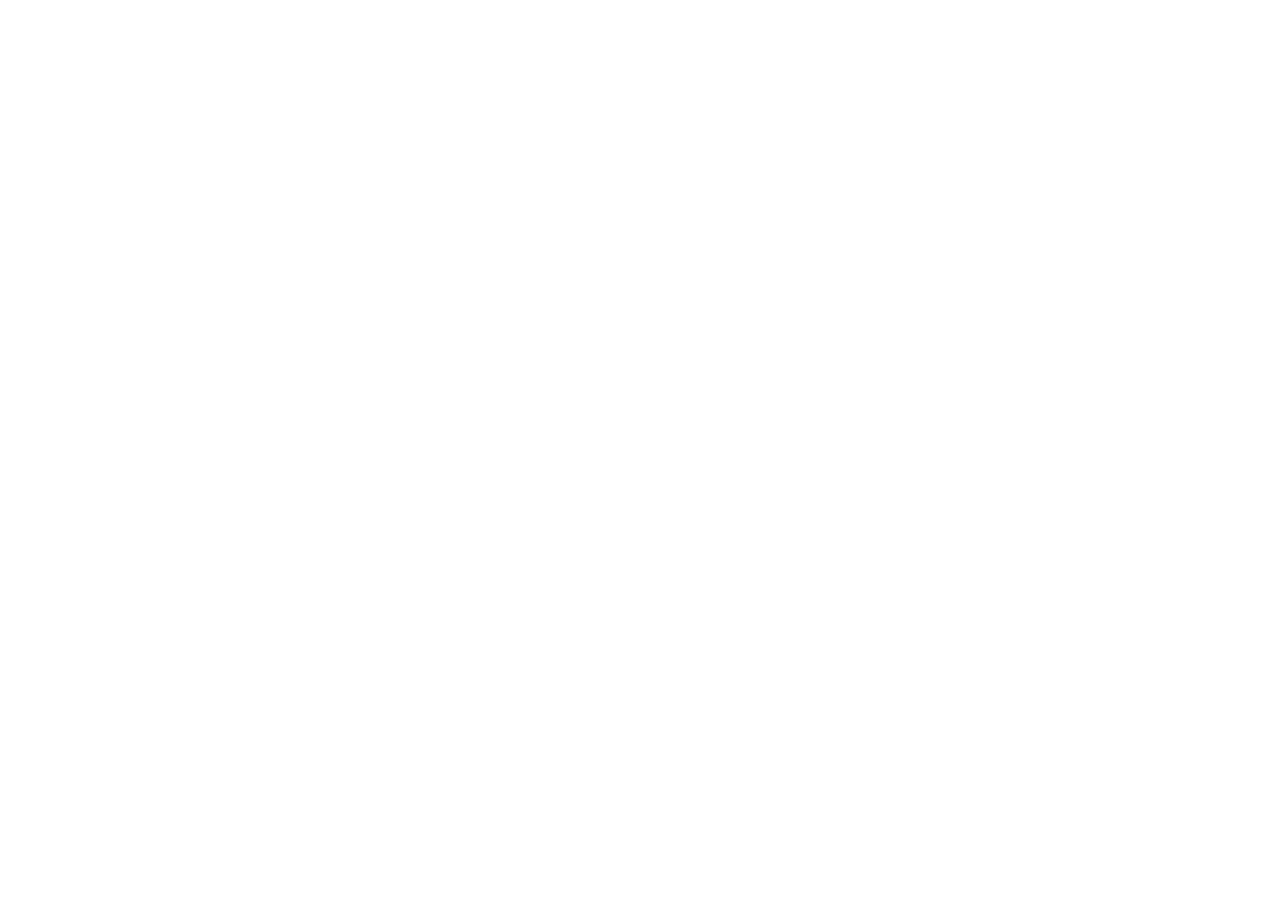
==== contato.html @ e4859419 "update" ====
<!DOCTYPE html>
<html lang="pt-br">

<head>
  <meta charset="UTF-8">
  <meta http-equiv="X-UA-Compatible" content="IE=edge">
  <meta name="viewport" content="width=device-width, initial-scale=1.0">
  <title>Alura, Formação Front-end</title>
  <link rel="stylesheet" href="style.css">
</head>

<body>

</body>

</html>
---- style.css ----
/*reset*/
html, body, div, span, applet, object, iframe,
h1, h2, h3, h4, h5, h6, p, blockquote, pre,
a, abbr, acronym, address, big, cite, code,
del, dfn, em, img, ins, kbd, q, s, samp,
small, strike, strong, sub, sup, tt, var,
b, u, i, center,
dl, dt, dd, ol, ul, li,
fieldset, form, label, legend,
table, caption, tbody, tfoot, thead, tr, th, td,
article, aside, canvas, details, embed, 
figure, figcaption, footer, header, hgroup, 
menu, nav, output, ruby, section, summary,
time, mark, audio, video {
	margin: 0;
	padding: 0;
	border: 0;
	font-size: 100%;
	font: inherit;
	vertical-align: baseline;
}
/* HTML5 display-role reset for older browsers */
article, aside, details, figcaption, figure, 
footer, header, hgroup, menu, nav, section {
	display: block;
}
body {
	line-height: 1;
}
ol, ul {
	list-style: none;
}
blockquote, q {
	quotes: none;
}
blockquote:before, blockquote:after,
q:before, q:after {
	content: '';
	content: none;
}
table {
	border-collapse: collapse;
	border-spacing: 0;
}

/*index*/
#banner {
	width:100%;
}

.principal{
	background: #CCCCCC;
	padding: 30px;
}

.titulo-principal {
	padding-left: 20px;
}

.titulo-centralizado {
	text-align: center
}

p {
	text-align: center;
}

#missao {
	font-size: 20px
}

em strong {
	color: #FF0000;
}

.itens {
	font-style: italic
}

.beneficios {
	background: #FFFFFF;
	padding: 20px;
}

ul {
	display: inline-block;
	vertical-align: top;
	width: 20%;
	margin-right: 15%;
}

.imagembeneficios {
	width: 50%;
}

/*produtos*/
header {
	background: #BBBBBB;
	padding: 20px 0;
}

.caixa {
	position: relative;
	width: 940px;
	margin: 0 auto;
}

nav {
	position: absolute;
	top: 110px;
	right: 0;
}

nav li {
	display: inline;
	margin: 0 0 0 15px;
}

nav a {
	text-transform: uppercase;
	color: #000000;
	font-weight: bold;
	font-size: 22px;
	text-decoration: none;
}

nav a:hover {
	color: #C78C19;
	text-decoration: underline;
}

.produtos {
	width: 940px;
	margin: 0 auto;
	padding: 50px 0;
}

.produtos li {
	display: inline-block;
	text-align: center;
	width: 30%;
	vertical-align: top;
	margin: 0 1.5%;
	padding: 30px 20px;
	box-sizing: border-box;
	border: 2px solid #000000;
	border-radius: 10px;
}

.produtos li:hover {
	border-color: #C78C19;
}

.produtos li:active {
	border-color: #088C19;	
}

.produtos li:hover h2 {
	font-size: 34px;
}

.produtos h2 {
	font-size: 30px;
	font-weight: bold;
}

.produto-descricao {
	font-size: 18px;
}

.produto-preco {
	font-size: 22px;
	font-weight: bold;
	margin-top: 10px;
}

footer {
	text-align: center;
	background: url("bg.jpg");
	padding: 40px 0;
}

.copyright {
	color: #FFFFFF;
	font-size: 13px;
	margin: 20px 0 0;
}
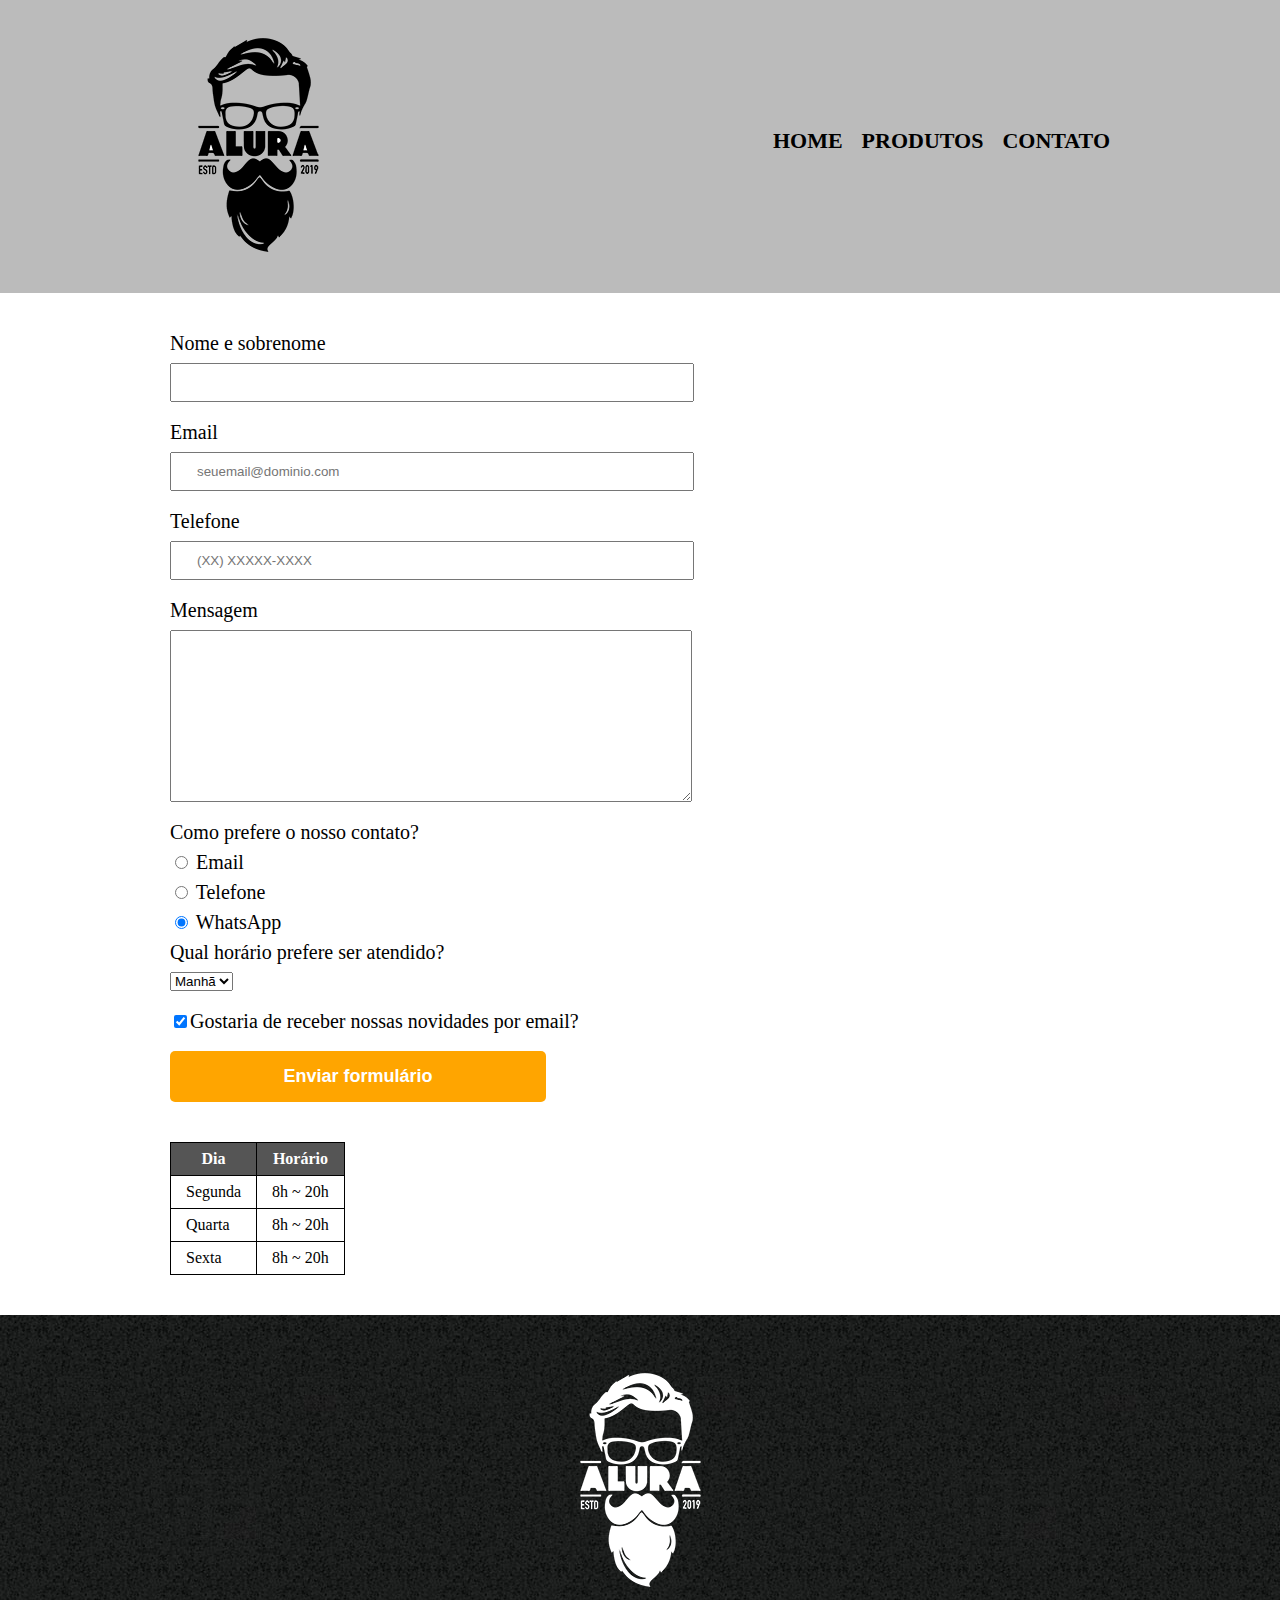
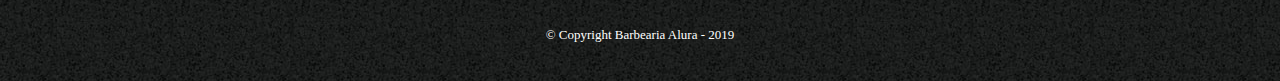
==== commit 32667148: "update" ====
--- a/contato.html
+++ b/contato.html
@@ -6,11 +6,79 @@
   <meta http-equiv="X-UA-Compatible" content="IE=edge">
   <meta name="viewport" content="width=device-width, initial-scale=1.0">
   <title>Alura, Formação Front-end</title>
+  <link rel="stylesheet" href="reset.css">
   <link rel="stylesheet" href="style.css">
 </head>
 
 <body>
+  <header>
+    <div class="caixa">
+      <h1><img src="logo.png" alt="Logo da Barbearia Alura"></h1>
 
+      <nav>
+        <ul>
+          <li><a href="index.html">Home</a></li>
+          <li><a href="produtos.html">Produtos</a></li>
+          <li><a href="contato.html">Contato</a></li>
+        </ul>
+      </nav>
+    </div>
+  </header>
+
+  <main>
+    <form>
+      <label for="nomesobrenome">Nome e sobrenome</label>
+      <input type="text" id="nomesobrenome" class="input-padrao" required>
+      <label for="email">Email</label>
+      <input type="email" id="email" class="input-padrao" required placeholder="seuemail@dominio.com">
+      <label for="telefone">Telefone</label>
+      <input type="tel" id="telefone" class="input-padrao" required placeholder="(XX) XXXXX-XXXX">
+      <label for="mensagem">Mensagem</label>
+      <textarea cols="70" rows="10" id="mensagem" class="input-padrao" required></textarea>
+      <fieldset>
+        <legend>Como prefere o nosso contato?</legend>
+        <label for="radio-email"><input type="radio" name="contato" value="email" id="radio-email"> Email</label>
+        <label for="radio-telefone"><input type="radio" name="contato" value="telefone" id="radio-telefone"> Telefone</label>
+        <label for="radio-whatsapp"><input type="radio" name="contato" value="whatsapp" id="radio-whatsapp" checked> WhatsApp</label>
+      </fieldset>
+      <fieldset>
+        <legend>Qual horário prefere ser atendido?</legend>
+        <select>
+          <option>Manhã</option>
+          <option>Tarde</option>
+          <option>Noite</option>
+        </select>
+      </fieldset>
+      <label class="checkbox"><input type="checkbox" checked>Gostaria de receber nossas novidades por email?</label>
+      <input type="submit" value="Enviar formulário" class="enviar">
+    </form>
+    <table>
+      <thead>
+        <tr>
+          <th>Dia</th>
+          <th>Horário</th>
+        </tr>
+      </thead>
+      <tbody>
+        <tr>
+          <td>Segunda</td>
+          <td>8h ~ 20h</td>
+        </tr>
+        <tr>
+          <td>Quarta</td>
+          <td>8h ~ 20h</td>
+        </tr>
+        <tr>
+          <td>Sexta</td>
+          <td>8h ~ 20h</td>
+        </tr>
+      </tbody>
+    </table>
+  </main>
+  <footer>
+    <img src="logo-branco.png" alt="Logo da Barbearia Alura">
+    <p class="copyright">&copy; Copyright Barbearia Alura - 2019</p>
+  </footer>
 </body>
 
 </html>--- a/style.css
+++ b/style.css
@@ -1,99 +1,3 @@
-/*reset*/
-html, body, div, span, applet, object, iframe,
-h1, h2, h3, h4, h5, h6, p, blockquote, pre,
-a, abbr, acronym, address, big, cite, code,
-del, dfn, em, img, ins, kbd, q, s, samp,
-small, strike, strong, sub, sup, tt, var,
-b, u, i, center,
-dl, dt, dd, ol, ul, li,
-fieldset, form, label, legend,
-table, caption, tbody, tfoot, thead, tr, th, td,
-article, aside, canvas, details, embed, 
-figure, figcaption, footer, header, hgroup, 
-menu, nav, output, ruby, section, summary,
-time, mark, audio, video {
-	margin: 0;
-	padding: 0;
-	border: 0;
-	font-size: 100%;
-	font: inherit;
-	vertical-align: baseline;
-}
-/* HTML5 display-role reset for older browsers */
-article, aside, details, figcaption, figure, 
-footer, header, hgroup, menu, nav, section {
-	display: block;
-}
-body {
-	line-height: 1;
-}
-ol, ul {
-	list-style: none;
-}
-blockquote, q {
-	quotes: none;
-}
-blockquote:before, blockquote:after,
-q:before, q:after {
-	content: '';
-	content: none;
-}
-table {
-	border-collapse: collapse;
-	border-spacing: 0;
-}
-
-/*index*/
-#banner {
-	width:100%;
-}
-
-.principal{
-	background: #CCCCCC;
-	padding: 30px;
-}
-
-.titulo-principal {
-	padding-left: 20px;
-}
-
-.titulo-centralizado {
-	text-align: center
-}
-
-p {
-	text-align: center;
-}
-
-#missao {
-	font-size: 20px
-}
-
-em strong {
-	color: #FF0000;
-}
-
-.itens {
-	font-style: italic
-}
-
-.beneficios {
-	background: #FFFFFF;
-	padding: 20px;
-}
-
-ul {
-	display: inline-block;
-	vertical-align: top;
-	width: 20%;
-	margin-right: 15%;
-}
-
-.imagembeneficios {
-	width: 50%;
-}
-
-/*produtos*/
 header {
 	background: #BBBBBB;
 	padding: 20px 0;
@@ -184,4 +88,63 @@
 	color: #FFFFFF;
 	font-size: 13px;
 	margin: 20px 0 0;
+}
+
+main {
+	width: 940px;
+	margin: 0 auto;
+}
+
+form {
+	margin: 40px 0;
+}
+
+form label, form legend {
+	display:block;
+	font-size: 20px;
+	margin: 0 0 10px;
+}
+
+.input-padrao {
+	display: block;
+	margin: 0 0 20px;
+	padding: 10px 25px;
+	width: 50%;
+}
+
+.checkbox {
+	margin: 20px 0;
+}
+
+.enviar {
+	width:40%;
+	padding: 15px 0;
+	background: orange;
+	color: white;
+	font-weight: bold;
+	font-size: 18px;
+	border: none;
+	border-radius: 5px;
+	transition: 1s all;
+	cursor: pointer;
+}
+
+.enviar:hover {
+	background: darkorange;
+	transform: scale(1.2);
+}
+
+table {
+	margin: 20px 0 40px;
+}
+
+thead {
+	background: #555555;
+	color: white;
+	font-weight: bold;
+}
+
+td, th {
+	border: 1px solid #000000;
+	padding: 8px 15px;
 }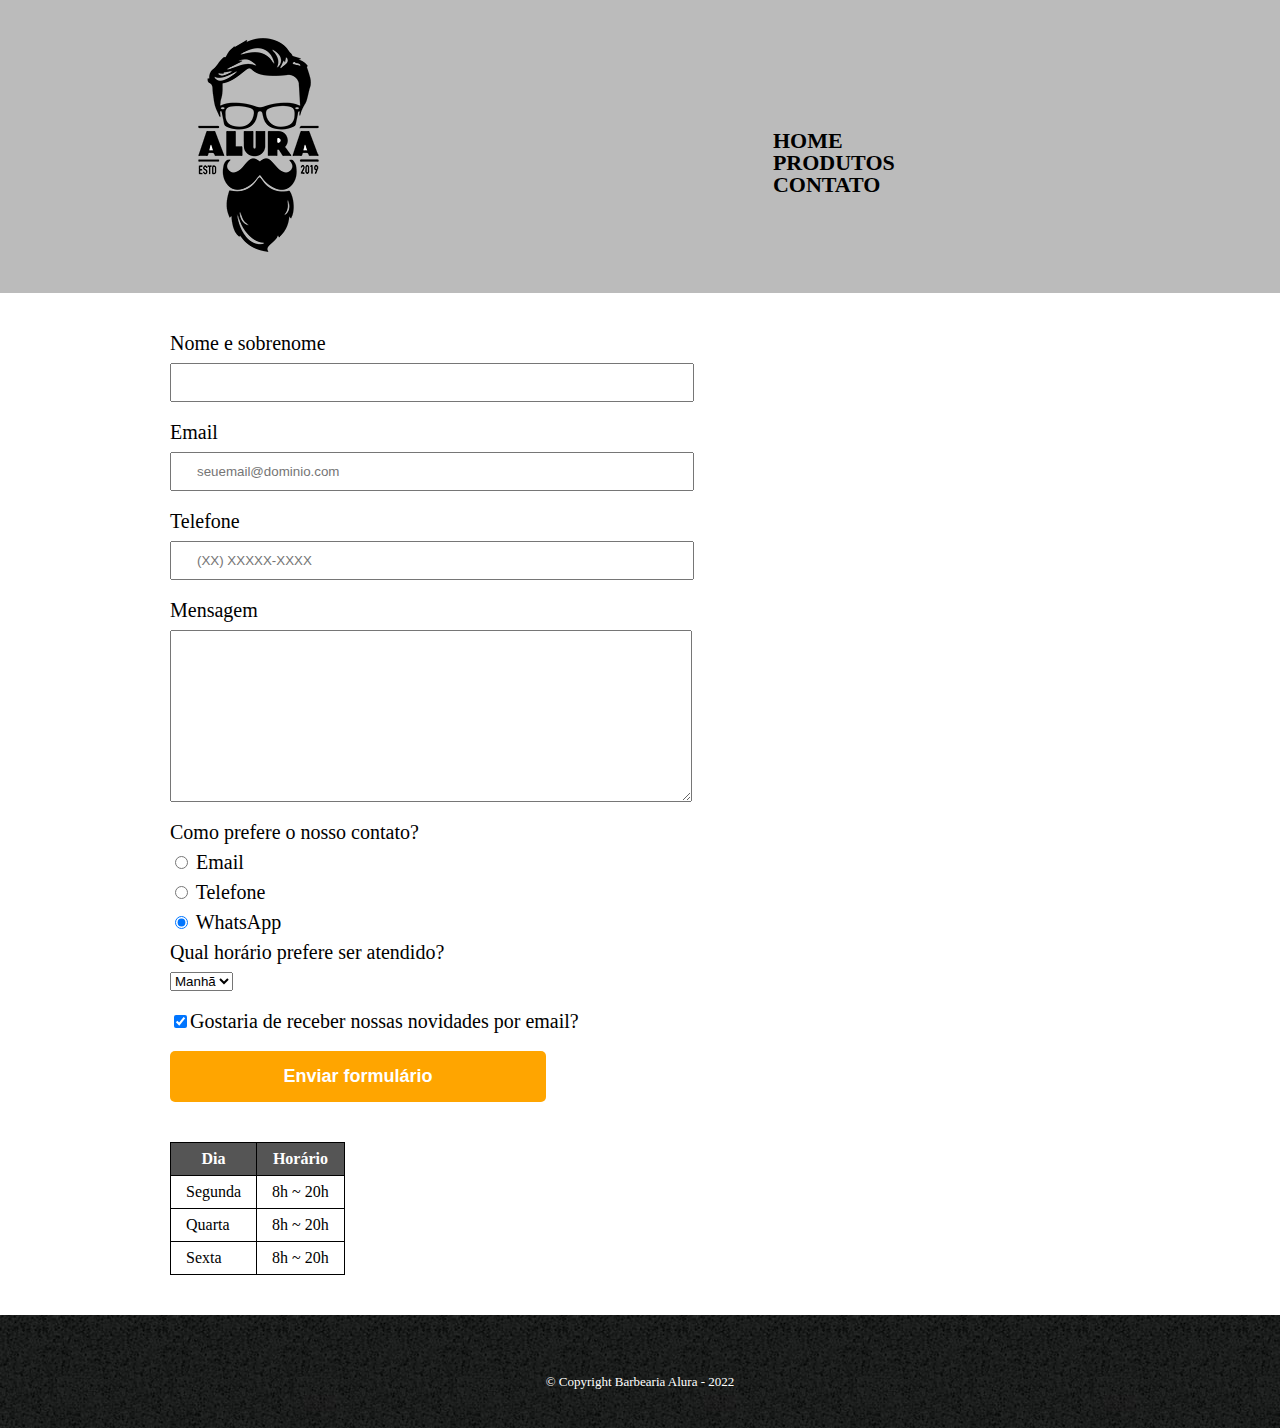
==== commit 8aa19f97: "update" ====
--- a/contato.html
+++ b/contato.html
@@ -6,7 +6,6 @@
   <meta http-equiv="X-UA-Compatible" content="IE=edge">
   <meta name="viewport" content="width=device-width, initial-scale=1.0">
   <title>Alura, Formação Front-end</title>
-  <link rel="stylesheet" href="reset.css">
   <link rel="stylesheet" href="style.css">
 </head>
 
@@ -14,7 +13,6 @@
   <header>
     <div class="caixa">
       <h1><img src="logo.png" alt="Logo da Barbearia Alura"></h1>
-
       <nav>
         <ul>
           <li><a href="index.html">Home</a></li>
@@ -76,8 +74,7 @@
     </table>
   </main>
   <footer>
-    <img src="logo-branco.png" alt="Logo da Barbearia Alura">
-    <p class="copyright">&copy; Copyright Barbearia Alura - 2019</p>
+    <p class="copyright">&copy; Copyright Barbearia Alura - 2022</p>
   </footer>
 </body>
 
--- a/style.css
+++ b/style.css
@@ -1,3 +1,99 @@
+/*reset*/
+html, body, div, span, applet, object, iframe,
+h1, h2, h3, h4, h5, h6, p, blockquote, pre,
+a, abbr, acronym, address, big, cite, code,
+del, dfn, em, img, ins, kbd, q, s, samp,
+small, strike, strong, sub, sup, tt, var,
+b, u, i, center,
+dl, dt, dd, ol, ul, li,
+fieldset, form, label, legend,
+table, caption, tbody, tfoot, thead, tr, th, td,
+article, aside, canvas, details, embed, 
+figure, figcaption, footer, header, hgroup, 
+menu, nav, output, ruby, section, summary,
+time, mark, audio, video {
+	margin: 0;
+	padding: 0;
+	border: 0;
+	font-size: 100%;
+	font: inherit;
+	vertical-align: baseline;
+}
+/* HTML5 display-role reset for older browsers */
+article, aside, details, figcaption, figure, 
+footer, header, hgroup, menu, nav, section {
+	display: block;
+}
+body {
+	line-height: 1;
+}
+ol, ul {
+	list-style: none;
+}
+blockquote, q {
+	quotes: none;
+}
+blockquote:before, blockquote:after,
+q:before, q:after {
+	content: '';
+	content: none;
+}
+table {
+	border-collapse: collapse;
+	border-spacing: 0;
+}
+
+/*style-home*/
+#banner {
+	width:100%;
+}
+
+.principal{
+	background: #CCCCCC;
+	padding: 30px;
+}
+
+.titulo-principal {
+	padding-left: 20px;
+}
+
+.titulo-centralizado {
+	text-align: center
+}
+
+p {
+	text-align: center;
+}
+
+#missao {
+	font-size: 20px
+}
+
+em strong {
+	color: #FF0000;
+}
+
+.itens {
+	font-style: italic
+}
+
+.beneficios {
+	background: #FFFFFF;
+	padding: 20px;
+}
+
+ul {
+	display: inline-block;
+	vertical-align: top;
+	width: 20%;
+	margin-right: 15%;
+}
+
+.imagembeneficios {
+	width: 50%;
+}
+
+/*style*/
 header {
 	background: #BBBBBB;
 	padding: 20px 0;
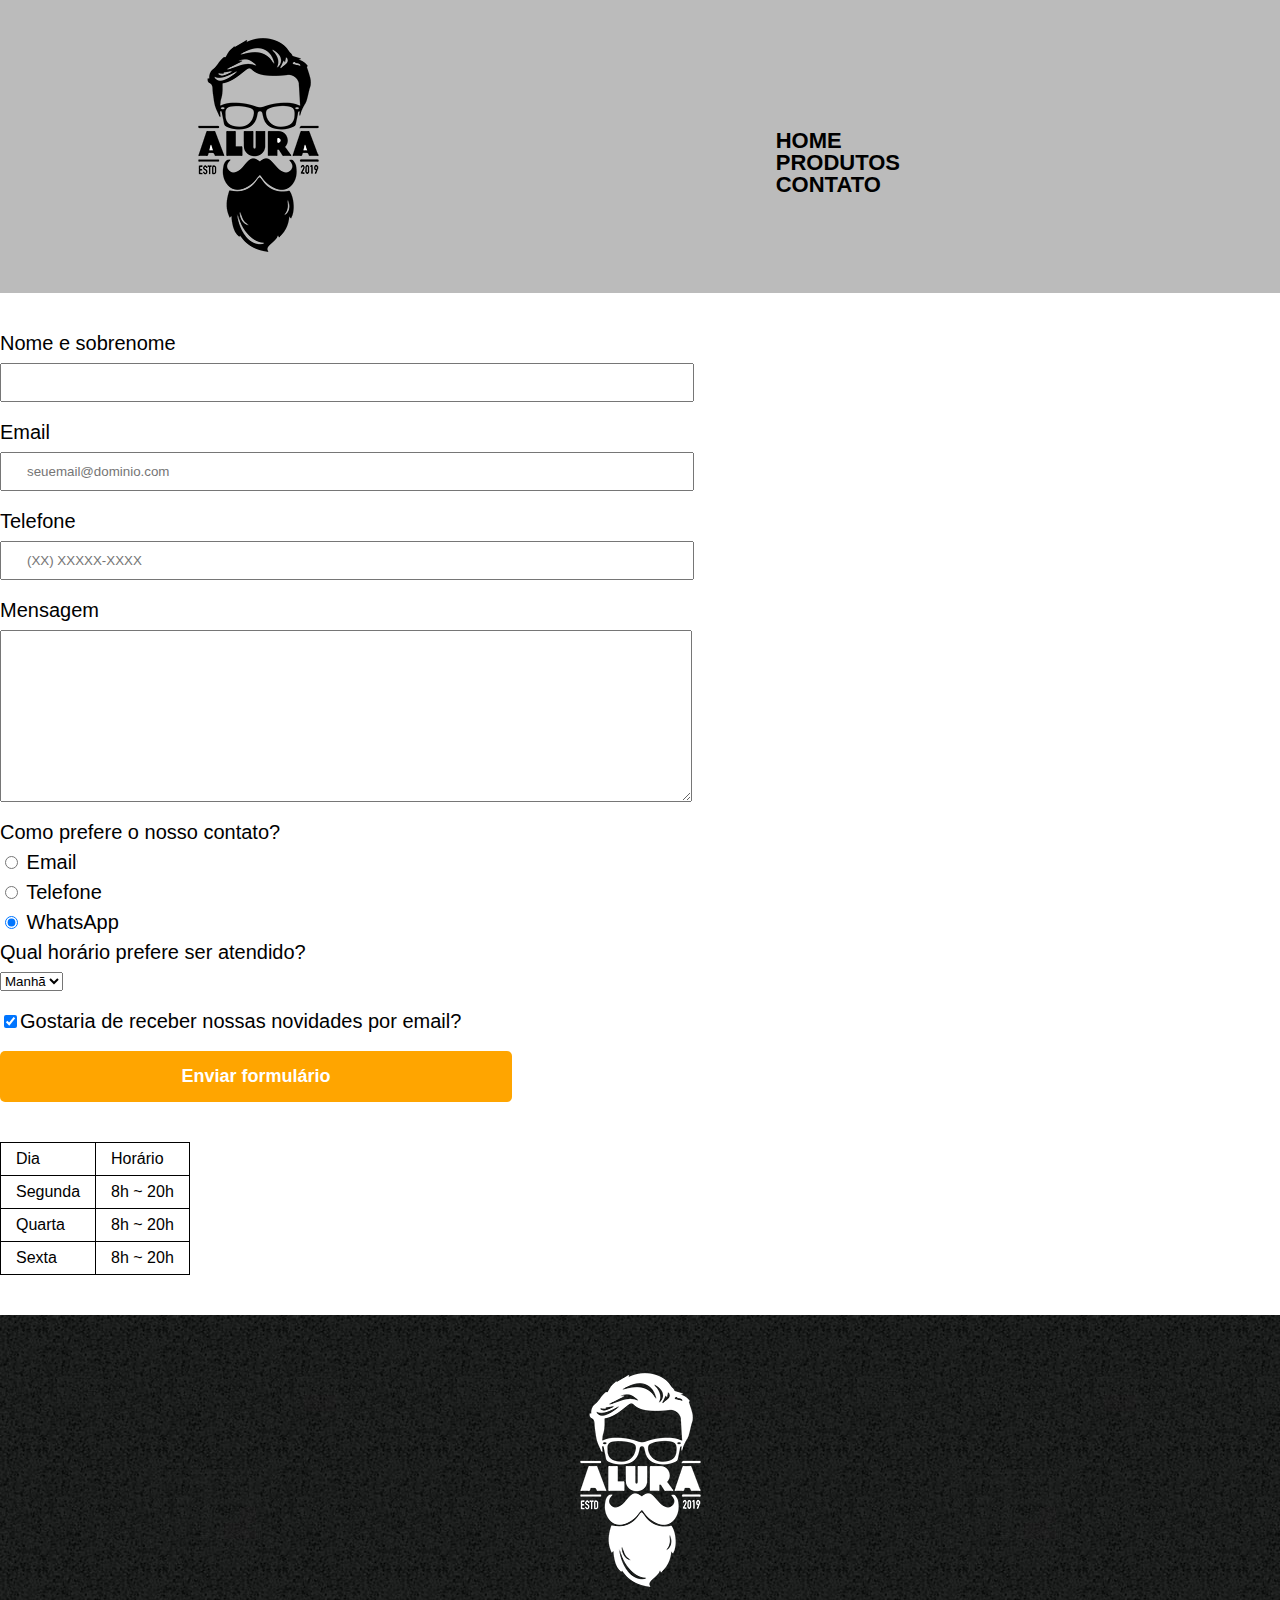
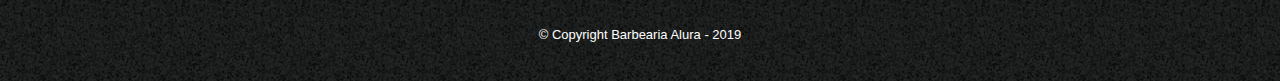
==== commit 1784ebcf: "update" ====
--- a/contato.html
+++ b/contato.html
@@ -1,81 +1,87 @@
 <!DOCTYPE html>
-<html lang="pt-br">
+<html>
+	<head>
+		<meta charset="UTF-8">
+		<title>Contato - Barbearia Alura</title>
 
-<head>
-  <meta charset="UTF-8">
-  <meta http-equiv="X-UA-Compatible" content="IE=edge">
-  <meta name="viewport" content="width=device-width, initial-scale=1.0">
-  <title>Alura, Formação Front-end</title>
-  <link rel="stylesheet" href="style.css">
-</head>
+		<link rel="stylesheet" href="reset.css">
+		<link rel="stylesheet" href="style.css">
+	</head>
+	<body>
+		<header>
+			<div class="caixa">
+				<h1><img src="logo.png" alt="Logo da Barbearia Alura"></h1>
 
-<body>
-  <header>
-    <div class="caixa">
-      <h1><img src="logo.png" alt="Logo da Barbearia Alura"></h1>
-      <nav>
-        <ul>
-          <li><a href="index.html">Home</a></li>
-          <li><a href="produtos.html">Produtos</a></li>
-          <li><a href="contato.html">Contato</a></li>
-        </ul>
-      </nav>
-    </div>
-  </header>
+				<nav>
+					<ul>
+						<li><a href="index.html">Home</a></li>
+						<li><a href="produtos.html">Produtos</a></li>
+						<li><a href="contato.html">Contato</a></li>
+					</ul>
+				</nav>
+			</div>
+		</header>
 
-  <main>
-    <form>
-      <label for="nomesobrenome">Nome e sobrenome</label>
-      <input type="text" id="nomesobrenome" class="input-padrao" required>
-      <label for="email">Email</label>
-      <input type="email" id="email" class="input-padrao" required placeholder="seuemail@dominio.com">
-      <label for="telefone">Telefone</label>
-      <input type="tel" id="telefone" class="input-padrao" required placeholder="(XX) XXXXX-XXXX">
-      <label for="mensagem">Mensagem</label>
-      <textarea cols="70" rows="10" id="mensagem" class="input-padrao" required></textarea>
-      <fieldset>
-        <legend>Como prefere o nosso contato?</legend>
-        <label for="radio-email"><input type="radio" name="contato" value="email" id="radio-email"> Email</label>
-        <label for="radio-telefone"><input type="radio" name="contato" value="telefone" id="radio-telefone"> Telefone</label>
-        <label for="radio-whatsapp"><input type="radio" name="contato" value="whatsapp" id="radio-whatsapp" checked> WhatsApp</label>
-      </fieldset>
-      <fieldset>
-        <legend>Qual horário prefere ser atendido?</legend>
-        <select>
-          <option>Manhã</option>
-          <option>Tarde</option>
-          <option>Noite</option>
-        </select>
-      </fieldset>
-      <label class="checkbox"><input type="checkbox" checked>Gostaria de receber nossas novidades por email?</label>
-      <input type="submit" value="Enviar formulário" class="enviar">
-    </form>
-    <table>
-      <thead>
-        <tr>
-          <th>Dia</th>
-          <th>Horário</th>
-        </tr>
-      </thead>
-      <tbody>
-        <tr>
-          <td>Segunda</td>
-          <td>8h ~ 20h</td>
-        </tr>
-        <tr>
-          <td>Quarta</td>
-          <td>8h ~ 20h</td>
-        </tr>
-        <tr>
-          <td>Sexta</td>
-          <td>8h ~ 20h</td>
-        </tr>
-      </tbody>
-    </table>
-  </main>
-  <footer>
-    <p class="copyright">&copy; Copyright Barbearia Alura - 2022</p>
-  </footer>
-</body>
+		<main>
+			<form>
+				<label for="nomesobrenome">Nome e sobrenome</label>
+				<input type="text" id="nomesobrenome" class="input-padrao" required>
 
+				<label for="email">Email</label>
+				<input type="email" id="email" class="input-padrao" required placeholder="seuemail@dominio.com">
+
+				<label for="telefone">Telefone</label>
+				<input type="tel" id="telefone" class="input-padrao" required placeholder="(XX) XXXXX-XXXX">
+
+				<label for="mensagem">Mensagem</label>
+				<textarea cols="70" rows="10" id="mensagem" class="input-padrao" required></textarea>
+
+				<fieldset>
+					<legend>Como prefere o nosso contato?</legend>
+					<label for="radio-email"><input type="radio" name="contato" value="email" id="radio-email"> Email</label>
+					
+					<label for="radio-telefone"><input type="radio" name="contato" value="telefone" id="radio-telefone"> Telefone</label>
+					
+					<label for="radio-whatsapp"><input type="radio" name="contato" value="whatsapp" id="radio-whatsapp" checked> WhatsApp</label>
+				</fieldset>
+
+				<fieldset>
+					<legend>Qual horário prefere ser atendido?</legend>
+					<select>
+						<option>Manhã</option>
+						<option>Tarde</option>
+						<option>Noite</option>
+					</select>
+				</fieldset>
+
+				<label class="checkbox"><input type="checkbox" checked>Gostaria de receber nossas novidades por email?</label>
+
+				<input type="submit" value="Enviar formulário" class="enviar">
+			</form>
+
+			<table>
+				<tr>
+					<td>Dia</td>
+					<td>Horário</td>
+				</tr>
+				<tr>
+					<td>Segunda</td>
+					<td>8h ~ 20h</td>
+				</tr>
+				<tr>
+					<td>Quarta</td>
+					<td>8h ~ 20h</td>
+				</tr>
+				<tr>
+					<td>Sexta</td>
+					<td>8h ~ 20h</td>
+				</tr>
+			</table>
+		</main>
+
+		<footer>
+			<img src="logo-branco.png" alt="Logo da Barbearia Alura">
+			<p class="copyright">&copy; Copyright Barbearia Alura - 2019</p>
+		</footer>
+	</body>
 </html>--- a/style.css
+++ b/style.css
@@ -1,246 +1,452 @@
-/*reset*/
-html, body, div, span, applet, object, iframe,
-h1, h2, h3, h4, h5, h6, p, blockquote, pre,
-a, abbr, acronym, address, big, cite, code,
-del, dfn, em, img, ins, kbd, q, s, samp,
-small, strike, strong, sub, sup, tt, var,
-b, u, i, center,
-dl, dt, dd, ol, ul, li,
-fieldset, form, label, legend,
-table, caption, tbody, tfoot, thead, tr, th, td,
-article, aside, canvas, details, embed, 
-figure, figcaption, footer, header, hgroup, 
-menu, nav, output, ruby, section, summary,
-time, mark, audio, video {
-	margin: 0;
-	padding: 0;
-	border: 0;
-	font-size: 100%;
-	font: inherit;
-	vertical-align: baseline;
+/* http://meyerweb.com/eric/tools/css/reset/ 
+   v2.0 | 20110126
+   License: none (public domain)
+*/
+
+html,
+body,
+div,
+span,
+applet,
+object,
+iframe,
+h1,
+h2,
+h3,
+h4,
+h5,
+h6,
+p,
+blockquote,
+pre,
+a,
+abbr,
+acronym,
+address,
+big,
+cite,
+code,
+del,
+dfn,
+em,
+img,
+ins,
+kbd,
+q,
+s,
+samp,
+small,
+strike,
+strong,
+sub,
+sup,
+tt,
+var,
+b,
+u,
+i,
+center,
+dl,
+dt,
+dd,
+ol,
+ul,
+li,
+fieldset,
+form,
+label,
+legend,
+table,
+caption,
+tbody,
+tfoot,
+thead,
+tr,
+th,
+td,
+article,
+aside,
+canvas,
+details,
+embed,
+figure,
+figcaption,
+footer,
+header,
+hgroup,
+menu,
+nav,
+output,
+ruby,
+section,
+summary,
+time,
+mark,
+audio,
+video {
+  margin: 0;
+  padding: 0;
+  border: 0;
+  font-size: 100%;
+  font: inherit;
+  vertical-align: baseline;
 }
 /* HTML5 display-role reset for older browsers */
-article, aside, details, figcaption, figure, 
-footer, header, hgroup, menu, nav, section {
-	display: block;
+article,
+aside,
+details,
+figcaption,
+figure,
+footer,
+header,
+hgroup,
+menu,
+nav,
+section {
+  display: block;
 }
 body {
-	line-height: 1;
-}
-ol, ul {
-	list-style: none;
-}
-blockquote, q {
-	quotes: none;
-}
-blockquote:before, blockquote:after,
-q:before, q:after {
-	content: '';
-	content: none;
+  line-height: 1;
+}
+ol,
+ul {
+  list-style: none;
+}
+blockquote,
+q {
+  quotes: none;
+}
+blockquote:before,
+blockquote:after,
+q:before,
+q:after {
+  content: "";
+  content: none;
 }
 table {
-	border-collapse: collapse;
-	border-spacing: 0;
-}
-
-/*style-home*/
+  border-collapse: collapse;
+  border-spacing: 0;
+}
+
+body {
+  font-family: "Montserrat", sans-serif;
+}
+
+header {
+  background: #bbbbbb;
+  padding: 20px 0;
+}
+
+.caixa {
+  position: relative;
+  width: 940px;
+  margin: 0 auto;
+}
+
+nav {
+  position: absolute;
+  top: 110px;
+  right: 0;
+}
+
+nav li {
+  display: inline;
+  margin: 0 0 0 15px;
+}
+
+nav a {
+  text-transform: uppercase;
+  color: #000000;
+  font-weight: bold;
+  font-size: 22px;
+  text-decoration: none;
+}
+
+nav a:hover {
+  color: #c78c19;
+  text-decoration: underline;
+}
+
+.produtos {
+  width: 940px;
+  margin: 0 auto;
+  padding: 50px 0;
+}
+
+.produtos li {
+  display: inline-block;
+  text-align: center;
+  width: 30%;
+  vertical-align: top;
+  margin: 0 1.5%;
+  padding: 30px 20px;
+  box-sizing: border-box;
+  border: 2px solid #000000;
+  border-radius: 10px;
+}
+
+.produtos li:hover {
+  border-color: #c78c19;
+}
+
+.produtos li:active {
+  border-color: #088c19;
+}
+
+.produtos li:hover h2 {
+  font-size: 34px;
+}
+
+.produtos h2 {
+  font-size: 30px;
+  font-weight: bold;
+}
+
+.produto-descricao {
+  font-size: 18px;
+}
+
+.produto-preco {
+  font-size: 22px;
+  font-weight: bold;
+  margin-top: 10px;
+}
+
+footer {
+  text-align: center;
+  background: url("bg.jpg");
+  padding: 40px 0;
+}
+
+.copyright {
+  color: #ffffff;
+  font-size: 13px;
+  margin: 20px 0 0;
+}
+
+main {
+}
+
+form {
+  margin: 40px 0;
+}
+
+form label,
+form legend {
+  display: block;
+  font-size: 20px;
+  margin: 0 0 10px;
+}
+
+.input-padrao {
+  display: block;
+  margin: 0 0 20px;
+  padding: 10px 25px;
+  width: 50%;
+}
+
+.checkbox {
+  margin: 20px 0;
+}
+
+.enviar {
+  width: 40%;
+  padding: 15px 0;
+  background: orange;
+  color: white;
+  font-weight: bold;
+  font-size: 18px;
+  border: none;
+  border-radius: 5px;
+  transition: 1s all;
+  cursor: pointer;
+}
+
+.enviar:hover {
+  background: darkorange;
+  transform: scale(1.2);
+}
+
+table {
+  margin: 20px 0 40px;
+}
+
+thead {
+  background: #555555;
+  color: white;
+  font-weight: bold;
+}
+
+td,
+th {
+  border: 1px solid #000000;
+  padding: 8px 15px;
+}
+
+/* css da página inicial */
+.banner {
+  width: 100%;
+}
+
+.titulo-principal {
+  text-align: center;
+  font-size: 2em;
+  margin: 0 0 1em;
+  clear: left;
+}
+
+.principal {
+  padding: 3em 0;
+  background: #fefefe;
+  width: 940px;
+  margin: 0 auto;
+}
+
+.principal p {
+  margin: 0 0 1em;
+}
+
+.principal strong {
+  font-weight: bold;
+}
+
+.principal em {
+  font-style: italic;
+}
+
+.utensilios {
+  width: 120px;
+  float: left;
+  margin: 0 20px 20px 0;
+}
+
+.mapa {
+  padding: 3em 0;
+  background: linear-gradient(#fefefe, #888888);
+}
+
+.mapa-conteudo {
+  width: 940px;
+  margin: 0 auto;
+}
+
+.mapa p {
+  margin: 0 0 2em;
+  text-align: center;
+}
+
+.beneficios {
+  padding: 3em 0;
+  background: #888888;
+}
+
+.conteudo-beneficios {
+  width: 640px;
+  margin: 0 auto;
+}
+
+.lista-beneficios {
+  width: 40%;
+  display: inline-block;
+  vertical-align: top;
+}
+
+.itens {
+  line-height: 1.5;
+}
+
+.itens:first-child {
+  font-weight: bold;
+}
+
+.itens:before {
+  content: "🟊";
+}
+
+.imagem-beneficios {
+  width: 60%;
+  opacity: 1;
+  transition: 400ms;
+  box-shadow: 10px 10px 10px 0 #000000;
+}
+
+.imagem-beneficios:hover {
+  opacity: 0.3;
+}
+
+.video {
+  width: 560px;
+  margin: 2em auto;
+}
+
+@media screen and (max-width: 480px) {
+  .caixa,
+  .principal,
+  .conteudo-beneficios,
+  .mapa-conteudo,
+  .video {
+    width: auto;
+  }
+
+  h1 {
+    text-align: center;
+  }
+
+  nav {
+    position: static;
+  }
+
+  .lista-beneficios,
+  .imagem-beneficios {
+    width: 100%;
+  }
+}
+
 #banner {
-	width:100%;
-}
-
-.principal{
-	background: #CCCCCC;
-	padding: 30px;
+  width: 100%;
+}
+
+.principal {
+  background: #cccccc;
+  padding: 30px;
 }
 
 .titulo-principal {
-	padding-left: 20px;
+  padding-left: 20px;
 }
 
 .titulo-centralizado {
-	text-align: center
+  text-align: center;
 }
 
 p {
-	text-align: center;
+  text-align: center;
 }
 
 #missao {
-	font-size: 20px
+  font-size: 20px;
 }
 
 em strong {
-	color: #FF0000;
+  color: #ff0000;
 }
 
 .itens {
-	font-style: italic
+  font-style: italic;
 }
 
 .beneficios {
-	background: #FFFFFF;
-	padding: 20px;
+  background: #ffffff;
+  padding: 20px;
 }
 
 ul {
-	display: inline-block;
-	vertical-align: top;
-	width: 20%;
-	margin-right: 15%;
+  display: inline-block;
+  vertical-align: top;
+  width: 20%;
+  margin-right: 15%;
 }
 
 .imagembeneficios {
-	width: 50%;
-}
-
-/*style*/
-header {
-	background: #BBBBBB;
-	padding: 20px 0;
-}
-
-.caixa {
-	position: relative;
-	width: 940px;
-	margin: 0 auto;
-}
-
-nav {
-	position: absolute;
-	top: 110px;
-	right: 0;
-}
-
-nav li {
-	display: inline;
-	margin: 0 0 0 15px;
-}
-
-nav a {
-	text-transform: uppercase;
-	color: #000000;
-	font-weight: bold;
-	font-size: 22px;
-	text-decoration: none;
-}
-
-nav a:hover {
-	color: #C78C19;
-	text-decoration: underline;
-}
-
-.produtos {
-	width: 940px;
-	margin: 0 auto;
-	padding: 50px 0;
-}
-
-.produtos li {
-	display: inline-block;
-	text-align: center;
-	width: 30%;
-	vertical-align: top;
-	margin: 0 1.5%;
-	padding: 30px 20px;
-	box-sizing: border-box;
-	border: 2px solid #000000;
-	border-radius: 10px;
-}
-
-.produtos li:hover {
-	border-color: #C78C19;
-}
-
-.produtos li:active {
-	border-color: #088C19;	
-}
-
-.produtos li:hover h2 {
-	font-size: 34px;
-}
-
-.produtos h2 {
-	font-size: 30px;
-	font-weight: bold;
-}
-
-.produto-descricao {
-	font-size: 18px;
-}
-
-.produto-preco {
-	font-size: 22px;
-	font-weight: bold;
-	margin-top: 10px;
-}
-
-footer {
-	text-align: center;
-	background: url("bg.jpg");
-	padding: 40px 0;
-}
-
-.copyright {
-	color: #FFFFFF;
-	font-size: 13px;
-	margin: 20px 0 0;
-}
-
-main {
-	width: 940px;
-	margin: 0 auto;
-}
-
-form {
-	margin: 40px 0;
-}
-
-form label, form legend {
-	display:block;
-	font-size: 20px;
-	margin: 0 0 10px;
-}
-
-.input-padrao {
-	display: block;
-	margin: 0 0 20px;
-	padding: 10px 25px;
-	width: 50%;
-}
-
-.checkbox {
-	margin: 20px 0;
-}
-
-.enviar {
-	width:40%;
-	padding: 15px 0;
-	background: orange;
-	color: white;
-	font-weight: bold;
-	font-size: 18px;
-	border: none;
-	border-radius: 5px;
-	transition: 1s all;
-	cursor: pointer;
-}
-
-.enviar:hover {
-	background: darkorange;
-	transform: scale(1.2);
-}
-
-table {
-	margin: 20px 0 40px;
-}
-
-thead {
-	background: #555555;
-	color: white;
-	font-weight: bold;
-}
-
-td, th {
-	border: 1px solid #000000;
-	padding: 8px 15px;
-}+  width: 50%;
+}
